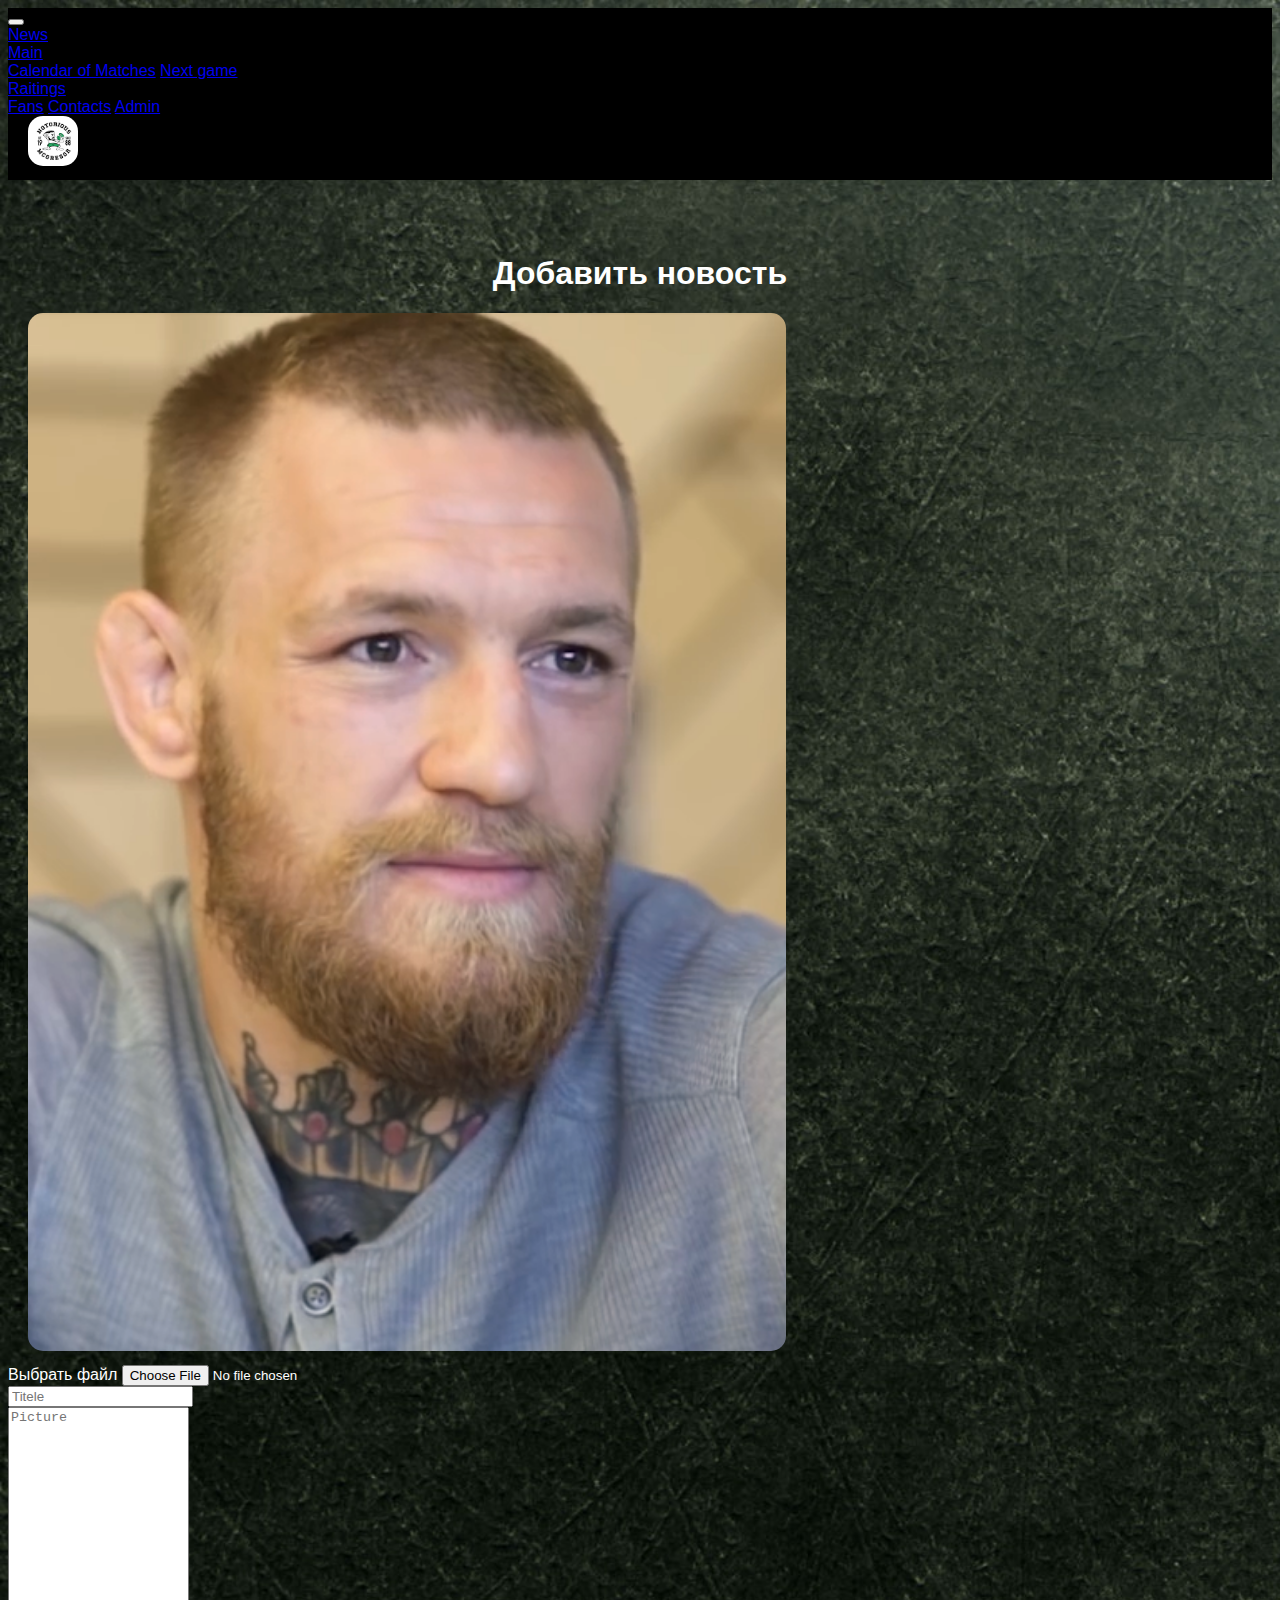
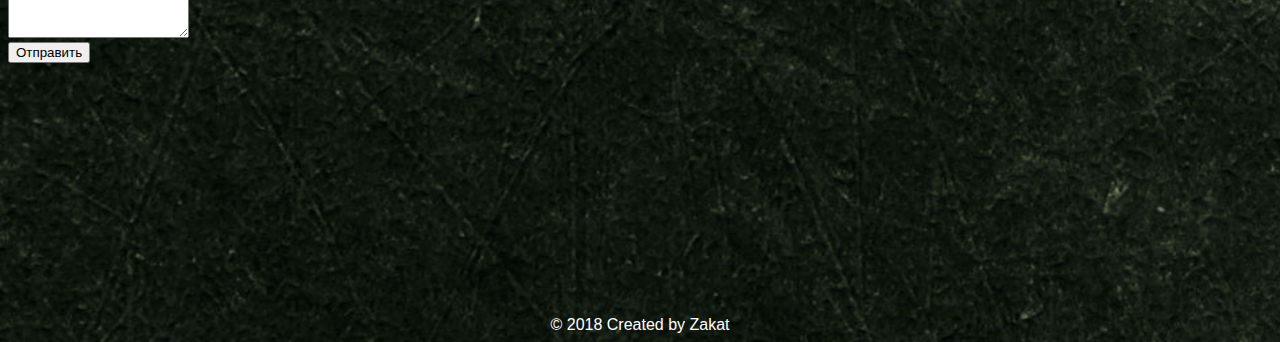
==== lab1/admin.html @ 68cf2070 "Initial commit" ====
<!doctype html>
<html lang="en">
  <head>
    <!-- Required meta tags -->
    <meta charset="utf-8">
    <meta name="viewport" content="width=device-width, initial-scale=1, shrink-to-fit=no">

    <!-- Bootstrap CSS -->
    <link rel="stylesheet" href="https://stackpath.bootstrapcdn.com/bootstrap/4.1.3/css/bootstrap.min.css" integrity="sha384-MCw98/SFnGE8fJT3GXwEOngsV7Zt27NXFoaoApmYm81iuXoPkFOJwJ8ERdknLPMO" crossorigin="anonymous">
    <link rel="stylesheet" type="text/css" href="administrator_c.css">
   <title>Koнор МакГрегор фан сторінка</title>
    <link rel="stylesheet" type="text/css" href="news_style.css">
  </head>
<body>
       <nav class="navbar fixed-top navbar-expand-lg navbar-dark" style="background-color:black " style="opacity: 0.8">
            <a class="navbar-brand" href="#">
            

            <button class="navbar-toggler" type="button" data-toggle="collapse" data-target="#navbarNavAltMarkup"
                aria-controls="navbarNavAltMarkup" aria-expanded="false" aria-label="Toggle navigation">
                <span class="navbar-toggler-icon"></span>
            </button>
            <div class="collapse navbar-collapse" id="navbarNavAltMarkup">
                <div class="navbar-nav">
                    <a class="nav-item nav-link" href="#">News</a>
                    <li class="nav-item dropdown">
                        <a class="nav-link dropdown-toggle" href="D:/web/lab1/index.html" id="navbarDropdown" role="button"
                            data-toggle="dropdown" aria-haspopup="true" aria-expanded="false">
                            Main
                        </a>
                        <div class="dropdown-menu" aria-labelledby="navbarDropdown">
                            <a class="dropdown-item" href="D:/web/lab1/calendarsOfMatches.html">Calendar of Matches</a>
                            <a class="dropdown-item" href="#">Next game</a>
                            <div class="dropdown-divider"></div>
                            <a class="dropdown-item" href="#">Raitings</a>
                        </div>
                    </li>
                    <a class="nav-item nav-link" href="D:/web/lab1/fans.html">Fans</a>
                    <a class="nav-item nav-link" href="D:/web/lab1/contacts.html">Contacts</a>
                    <a class="nav-item nav-link" href="D:/web/lab1/admin.html">Admin</a>
                </div>
            </div>
            <div class="form-inline my-2 my-lg-0">
                <div class="logo"></div>
                <img src="logo.png" width="50" height="50"alt="logo"
            Main</a>
            </div>
        </nav>
  <div class= "container">
<div class="container">
            <h1 style="text-align: center;" style="margin-top: 70px;">Добавить новость</h1>

            <div class="input_form">

            <div class="col-md-6">
                <img src="images/picture.jpg" width="60%">
            </div>

            <form id="addPicture">
                <label style="margin-top: 60px">Выбрать файл</label>
                <input id="news-img" type="file" class="form-control-file">
            </form>
            </div>

            <div class="col-md-12">
                <form id="newsForm">
                    <input id="caption" type="text" class="form-control" placeholder="Titele">
                    <br>
                    <textarea id="text" class="form-control" rows="15" placeholder="Picture"></textarea>
                    <br>
                    <input type="button" value="Отправить" class="btn btn-primary" onclick="newsAdd()">
                </form>
            </div>

        </div>

</div>
    

<!-- Optional JavaScript -->
    <!-- jQuery first, then Popper.js, then Bootstrap JS -->
    <script src="https://code.jquery.com/jquery-3.3.1.slim.min.js" integrity="sha384-q8i/X+965DzO0rT7abK41JStQIAqVgRVzpbzo5smXKp4YfRvH+8abtTE1Pi6jizo" crossorigin="anonymous"></script>
    <script src="https://cdnjs.cloudflare.com/ajax/libs/popper.js/1.14.3/umd/popper.min.js" integrity="sha384-ZMP7rVo3mIykV+2+9J3UJ46jBk0WLaUAdn689aCwoqbBJiSnjAK/l8WvCWPIPm49" crossorigin="anonymous"></script>
    <script src="https://stackpath.bootstrapcdn.com/bootstrap/4.1.3/js/bootstrap.min.js" integrity="sha384-ChfqqxuZUCnJSK3+MXmPNIyE6ZbWh2IMqE241rYiqJxyMiZ6OW/JmZQ5stwEULTy" crossorigin="anonymous"></script>

</body>
<footer style="text-align: center; margin-top: 20%;">   © 2018 Created by Zakat</footer>
</html>
---- lab1/news_style.css ----
@import 'styles.css';

.im_text{
  position: relative;
  display: inline-block;
}

.im_text span{
  display:inline-block;
  position:absolute;
  top:30px;   
  left:0px;
     

  color:#FFF;
  font-family:Arial, Helvetica, sans-serif;
  font-size:30px; 
     

 
  padding:10px 30px;
}
/*news*/
.news_table {
    margin: 20px 10px 10px 10px;
    padding: 5px 15px 15px 15px;
    font-size: 15px;
    color: #545454;
    background-color: rgba(0,0,0);
    opacity: 0.8;
   

    width: 350px;
    display: inline-block;
    vertical-align: bottom;
    margin-bottom: 10px;
    margin-right: 10px;
    margin-left: 10px;
    padding: 10px;
    vertical-align: top;
    min-height: 450px;
    position: relative;
}


.news_title {
  font-size: 10px;
  text-align: center;
  border-bottom-style: solid;
  border-bottom-width: 2px;
  border-color: #6d6d6d;
  border-radius: 2px;
}

#all_news {
  margin: 50px 0 0px 0;
  padding: 50px 0 90px 0;     
  
}
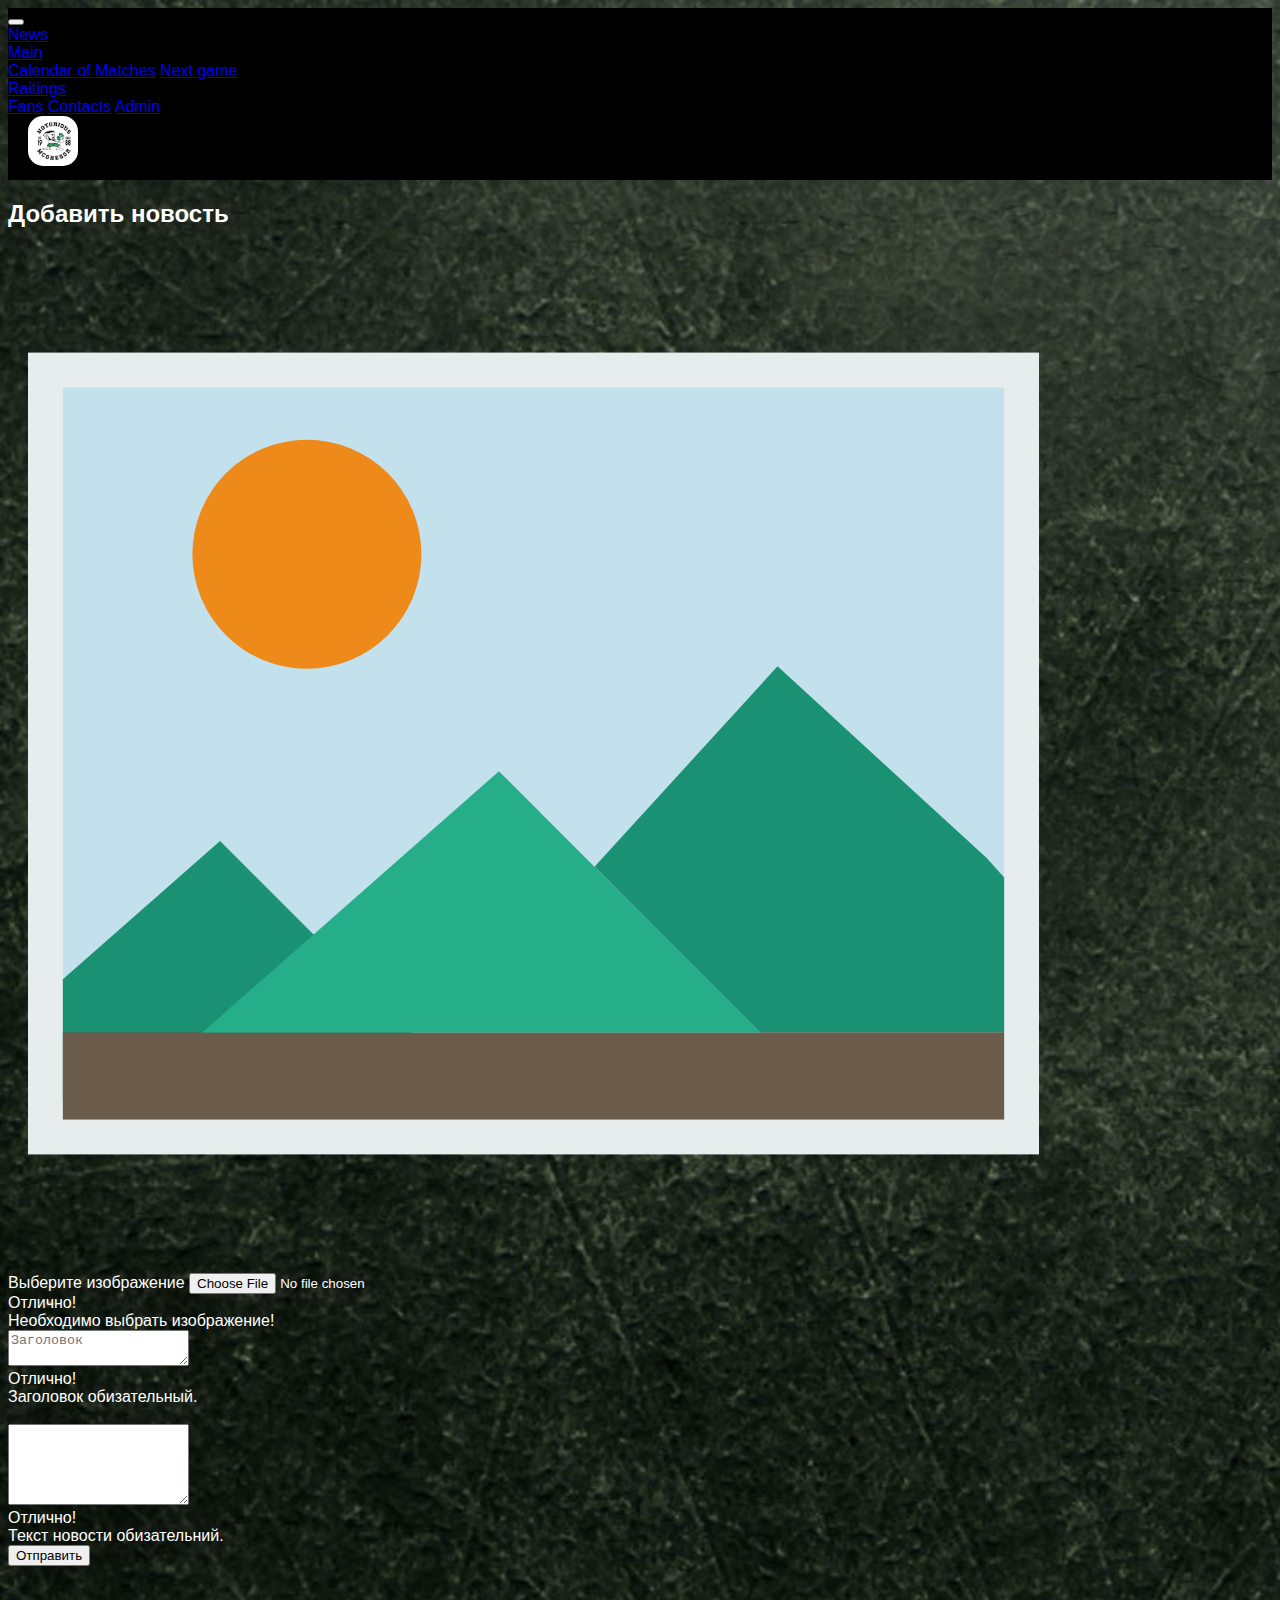
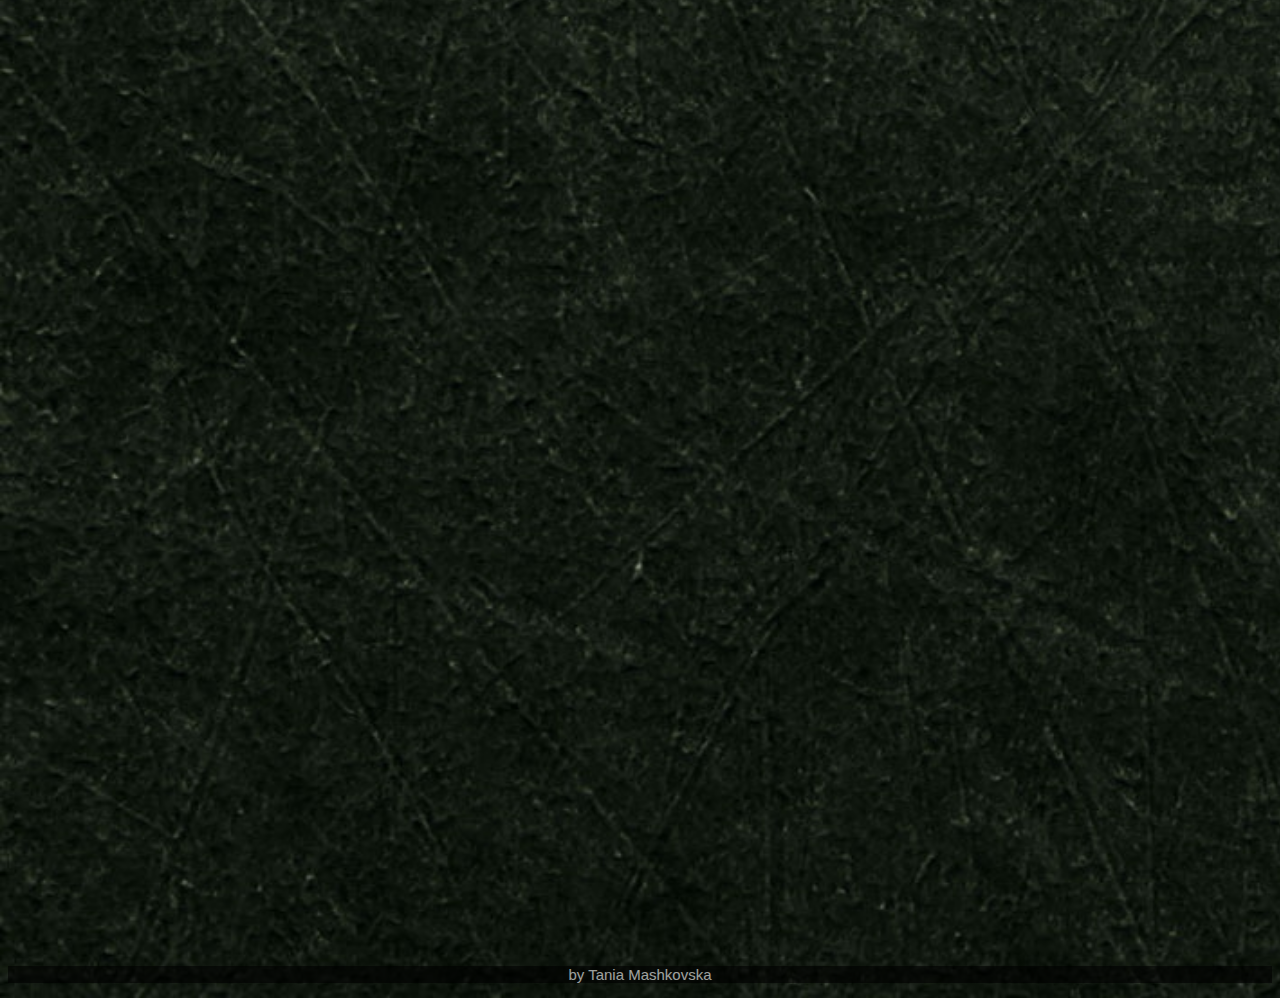
==== commit b731a5a4: "add lab 6-7" ====
--- a/lab1/admin.html
+++ b/lab1/admin.html
@@ -22,22 +22,22 @@
             </button>
             <div class="collapse navbar-collapse" id="navbarNavAltMarkup">
                 <div class="navbar-nav">
-                    <a class="nav-item nav-link" href="#">News</a>
+                    <a class="nav-item nav-link" href="news.html">News</a>
                     <li class="nav-item dropdown">
                         <a class="nav-link dropdown-toggle" href="D:/web/lab1/index.html" id="navbarDropdown" role="button"
                             data-toggle="dropdown" aria-haspopup="true" aria-expanded="false">
                             Main
                         </a>
                         <div class="dropdown-menu" aria-labelledby="navbarDropdown">
-                            <a class="dropdown-item" href="D:/web/lab1/calendarsOfMatches.html">Calendar of Matches</a>
+                            <a class="dropdown-item" href="calendarsOfMatches.html">Calendar of Matches</a>
                             <a class="dropdown-item" href="#">Next game</a>
                             <div class="dropdown-divider"></div>
                             <a class="dropdown-item" href="#">Raitings</a>
                         </div>
                     </li>
-                    <a class="nav-item nav-link" href="D:/web/lab1/fans.html">Fans</a>
-                    <a class="nav-item nav-link" href="D:/web/lab1/contacts.html">Contacts</a>
-                    <a class="nav-item nav-link" href="D:/web/lab1/admin.html">Admin</a>
+                    <a class="nav-item nav-link" href="fans.html">Fans</a>
+                    <a class="nav-item nav-link" href="contacts.html">Contacts</a>
+                    <a class="nav-item nav-link" href="admin.html">Admin</a>
                 </div>
             </div>
             <div class="form-inline my-2 my-lg-0">
@@ -46,43 +46,71 @@
             Main</a>
             </div>
         </nav>
-  <div class= "container">
-<div class="container">
-            <h1 style="text-align: center;" style="margin-top: 70px;">Добавить новость</h1>
+
+  <div>
+
+    <div class="container">
+        <div class="main-text">
+            <h2>Добавить новость</h2>
 
             <div class="input_form">
 
             <div class="col-md-6">
-                <img src="images/picture.jpg" width="60%">
+                <img id="example_picture" src="images/picture.svg" width="80%">
             </div>
 
-            <form id="addPicture">
-                <label style="margin-top: 60px">Выбрать файл</label>
-                <input id="news-img" type="file" class="form-control-file">
+            <form class="col-md-4" id="addPicture">
+                <label id="file-input" for="formForFile">Выберите изображение</label>
+                <input id="formForFile" type="file" class="form-control-file" required>
+                <div class="valid-feedback">
+                Отлично!
+                </div>
+                <div class="invalid-feedback">
+                    Необходимо выбрать изображение!
+                </div>
             </form>
             </div>
 
+
             <div class="col-md-12">
                 <form id="newsForm">
-                    <input id="caption" type="text" class="form-control" placeholder="Titele">
+                    <textarea id="caption" type="text" class="form-control" placeholder="Заголовок" required></textarea>
+                    <div class="valid-feedback">
+                    Отлично!
+                    </div>
+                    <div class="invalid-feedback">
+                        Заголовок обизательный.
+                    </div>
                     <br>
-                    <textarea id="text" class="form-control" rows="15" placeholder="Picture"></textarea>
+                    <textarea id="text" class="form-control" rows="5" placeholder="Введіть текст новини" required>
+                    </textarea>
                     <br>
-                    <input type="button" value="Отправить" class="btn btn-primary" onclick="newsAdd()">
+                    <div class="valid-feedback">
+                    Отлично!
+                    </div>
+                    <div class="invalid-feedback">
+                        Текст новости обизательний.
+                    </div>
+                    <button id="submit-btn" type="submit" type="button" class="btn btn-primary">Отправить</button>
                 </form>
             </div>
 
         </div>
+    </div>
 
+    <div class="footer">
+  <p>by Tania Mashkovska</p>
 </div>
-    
-
-<!-- Optional JavaScript -->
-    <!-- jQuery first, then Popper.js, then Bootstrap JS -->
-    <script src="https://code.jquery.com/jquery-3.3.1.slim.min.js" integrity="sha384-q8i/X+965DzO0rT7abK41JStQIAqVgRVzpbzo5smXKp4YfRvH+8abtTE1Pi6jizo" crossorigin="anonymous"></script>
-    <script src="https://cdnjs.cloudflare.com/ajax/libs/popper.js/1.14.3/umd/popper.min.js" integrity="sha384-ZMP7rVo3mIykV+2+9J3UJ46jBk0WLaUAdn689aCwoqbBJiSnjAK/l8WvCWPIPm49" crossorigin="anonymous"></script>
-    <script src="https://stackpath.bootstrapcdn.com/bootstrap/4.1.3/js/bootstrap.min.js" integrity="sha384-ChfqqxuZUCnJSK3+MXmPNIyE6ZbWh2IMqE241rYiqJxyMiZ6OW/JmZQ5stwEULTy" crossorigin="anonymous"></script>
+    </div>
 
 </body>
-<footer style="text-align: center; margin-top: 20%;">   © 2018 Created by Zakat</footer>
+
+    <script src="https://code.jquery.com/jquery-3.3.1.slim.min.js" integrity="sha384-q8i/X+965DzO0rT7abK41JStQIAqVgRVzpbzo5smXKp4YfRvH+8abtTE1Pi6jizo"
+        crossorigin="anonymous"></script>
+    <script src="https://cdnjs.cloudflare.com/ajax/libs/popper.js/1.14.3/umd/popper.min.js" integrity="sha384-ZMP7rVo3mIykV+2+9J3UJ46jBk0WLaUAdn689aCwoqbBJiSnjAK/l8WvCWPIPm49"
+        crossorigin="anonymous"></script>
+    <script src="https://stackpath.bootstrapcdn.com/bootstrap/4.1.3/js/bootstrap.min.js" integrity="sha384-ChfqqxuZUCnJSK3+MXmPNIyE6ZbWh2IMqE241rYiqJxyMiZ6OW/JmZQ5stwEULTy"
+        crossorigin="anonymous"></script>
+    <script src="js/admin.js"></script>
+ <script type="text/javascript">if (!navigator.onLine) window.location.href = "/error.html"</script>
 </html>